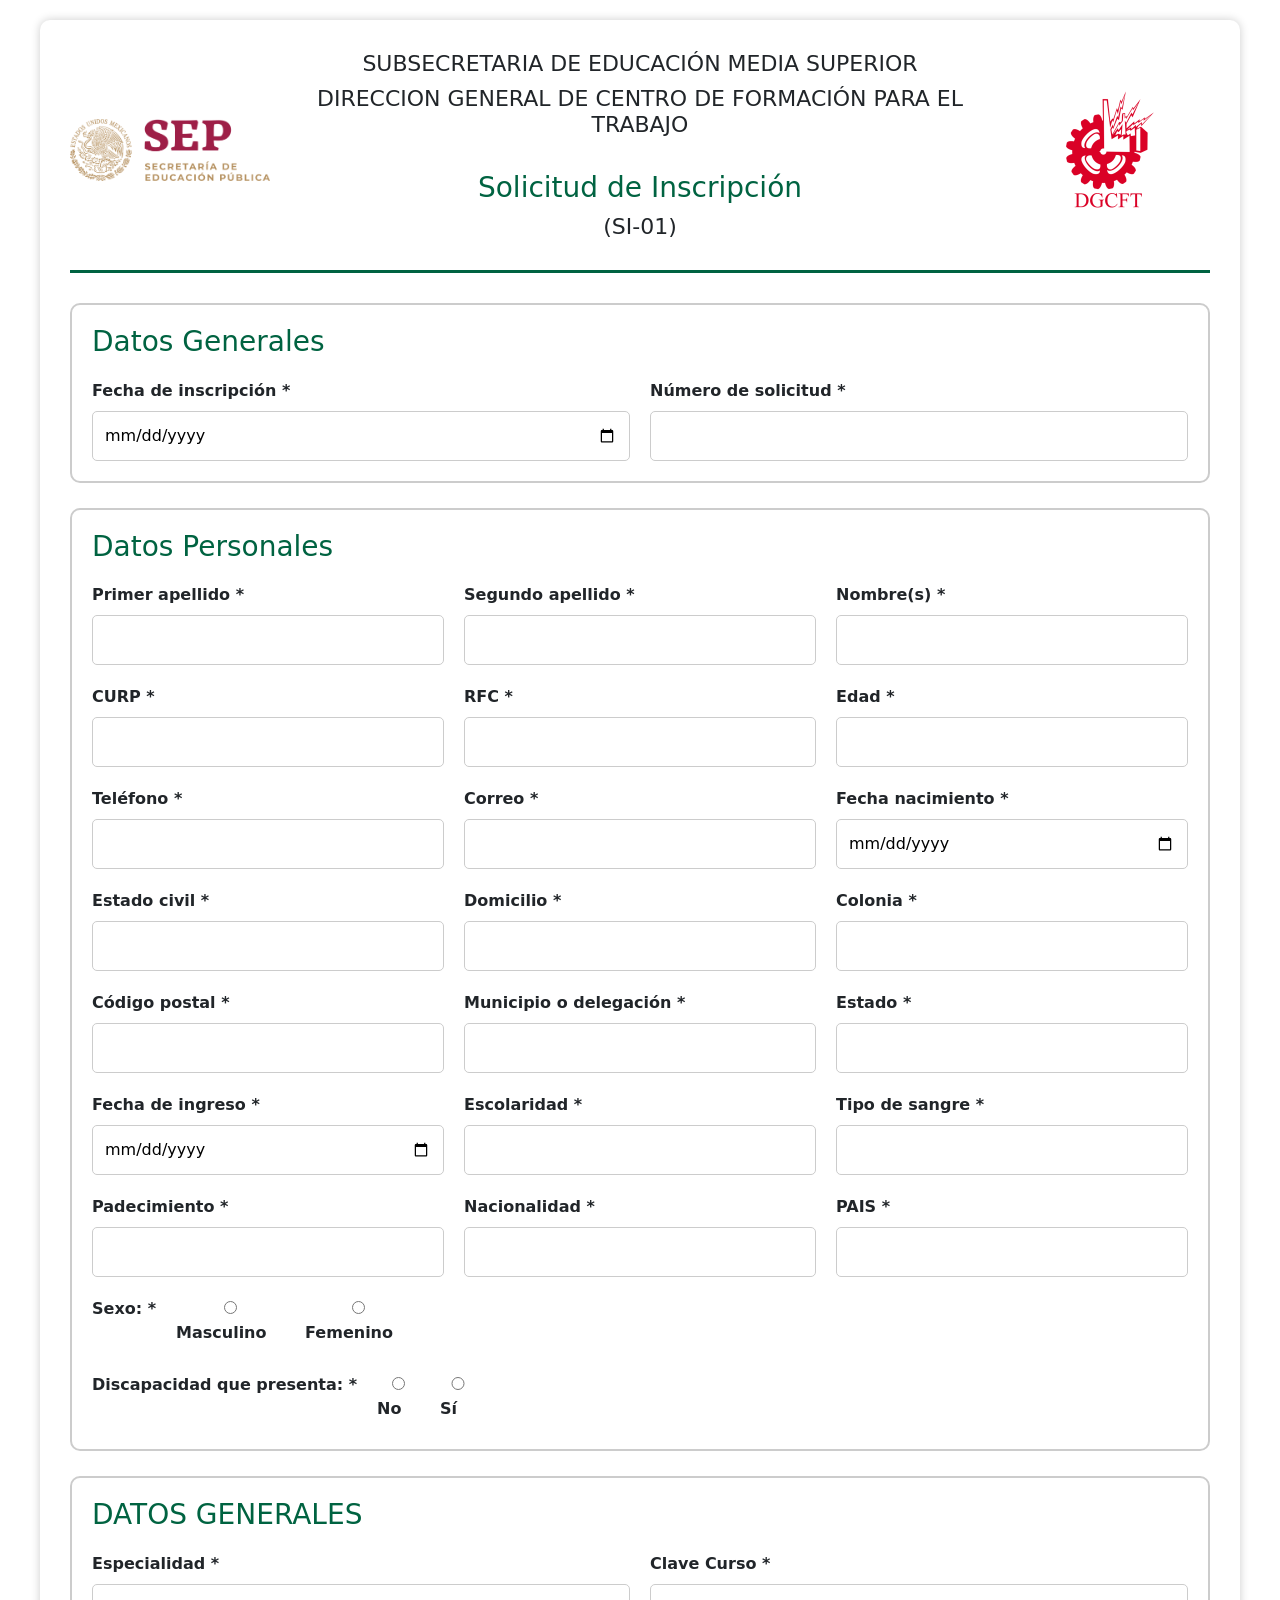
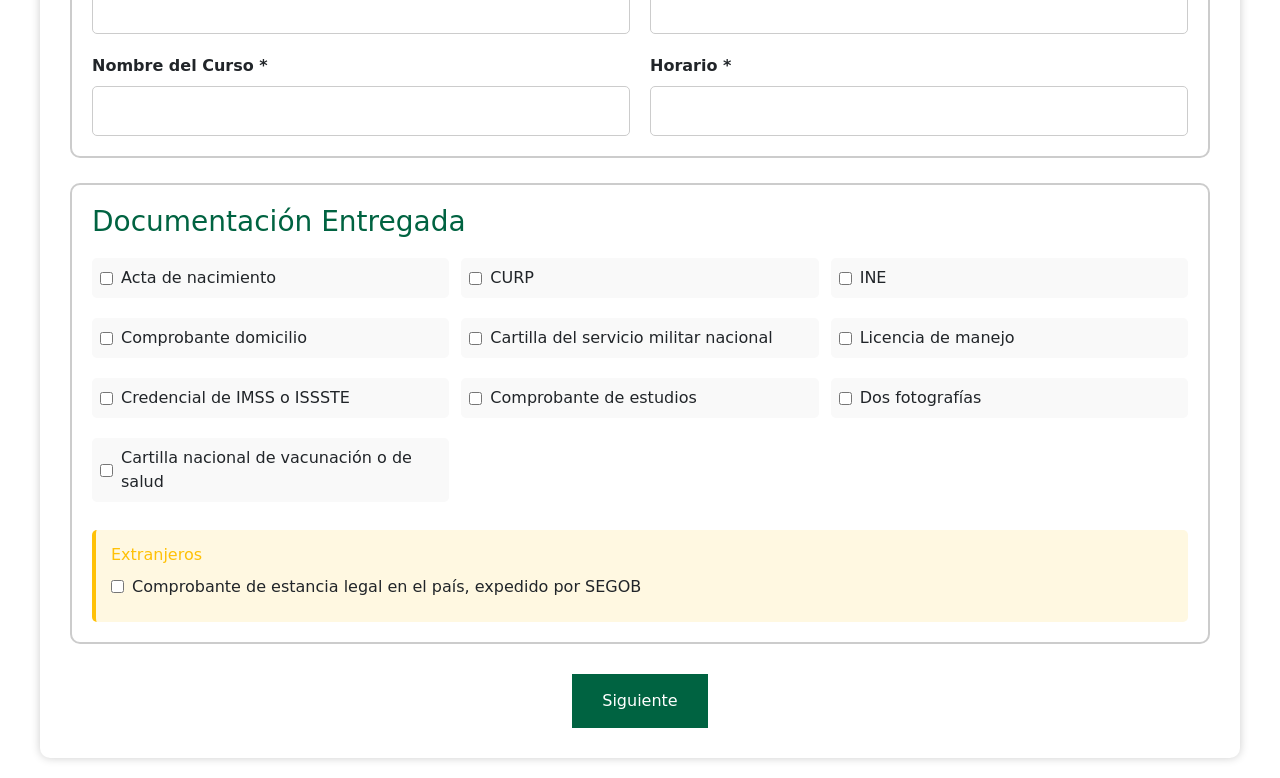
==== index.html @ 573a5026 "Add files via upload" ====
<!DOCTYPE html>
<html lang="es">
<head>
    <meta charset="UTF-8">
    <meta name="viewport" content="width=device-width, initial-scale=1.0">
    <title>Formulario Reinscripción - CECATI</title>

    <link rel="stylesheet" href="css/estilos.css">
    <link href="https://cdn.jsdelivr.net/npm/bootstrap@5.3.0/dist/css/bootstrap.min.css" rel="stylesheet">
</head>
<body>

<div class="contenedor">

    <header class="header">
        <img src="img/logo-sep.png" alt="Logo SEP" class="logo">

        <div class="titulos">
          <h2>SUBSECRETARIA DE EDUCACIÓN MEDIA SUPERIOR</h2>
          <h2>DIRECCION GENERAL DE CENTRO DE FORMACIÓN PARA EL TRABAJO</h2>
          <br>
            <h1>Solicitud de Inscripción</h1>
            <h2>(SI-01)</h2>
        </div>

        <img src="img/logo-cecati.png" alt="Logo CECATI" class="logo">
    </header>


    <form id="formulario1">

        <section class="seccion-formulario">
            <h3>Datos Generales</h3>

            <div class="grid-2">
                <div>
                    <label>Fecha de inscripción *</label>
                    <input type="date" id="fechaInscripcion">
                </div>

                <div>
                    <label>Número de solicitud *</label>
                    <input type="text" id="numeroSolicitud">
                </div>
            </div>
        </section>


        <section class="seccion-formulario">
            <h3>Datos Personales</h3>

            <div class="grid-3">

                <div>
                    <label>Primer apellido *</label>
                    <input type="text" id="apellido1">
                </div>

                <div>
                    <label>Segundo apellido *</label>
                    <input type="text" id="apellido2">
                </div>

                <div>
                    <label>Nombre(s) *</label>
                    <input type="text" id="nombre">
                </div>

                <div>
                    <label>CURP *</label>
                    <input type="text" id="curp">
                </div>

                <div>
                    <label>RFC *</label>
                    <input type="text" id="rfc">
                </div>

                <div>
                    <label>Edad *</label>
                    <input type="number" id="edad">
                </div>

                <div>
                    <label>Teléfono *</label>
                    <input type="number" id="telefono">
                </div>

                <div>
                    <label>Correo *</label>
                    <input type="email" id="correo">
                </div>

                <div>
                    <label>Fecha nacimiento *</label>
                    <input type="date" id="fechaNacimiento">
                </div>

                <div>
                    <label>Estado civil *</label>
                    <input type="text" id="estadoCivil">
                </div>

                <div>
                    <label>Domicilio *</label>
                    <input type="text" id="domicilioText">
                </div>

                <div>
                    <label>Colonia *</label>
                    <input type="text" id="colonia">
                </div>

                <div>
                    <label>Código postal *</label>
                    <input type="text" id="codigoPostal">
                </div>

                <div>
                    <label>Municipio o delegación *</label>
                    <input type="text" id="municipio">
                </div>

                <div>
                    <label>Estado *</label>
                    <input type="text" id="estadoText">
                </div>

                <div>
                    <label>Fecha de ingreso *</label>
                    <input type="date" id="fechaIngreso">
                </div>

                <div>
                    <label>Escolaridad *</label>
                    <input type="text" id="escolaridad">
                </div>

                <div>
                    <label>Tipo de sangre *</label>
                    <input type="text" id="tipoSangre">
                </div>

                <div>
                    <label>Padecimiento *</label>
                    <input type="text" id="padecimiento">
                </div>

                <div>
                    <label>Nacionalidad *</label>
                    <input type="text" id="nacionalidad">
                </div>

                <div>
                    <label>PAIS *</label>
                    <input type="text" id="pais">
                </div>

            </div>

            <div class="radio-group">
                <label>Sexo: *</label>

                <label>
                    <input type="radio" name="sexo" value="Masculino">
                    Masculino
                </label>

                <label>
                    <input type="radio" name="sexo" value="Femenino">
                    Femenino
                </label>
            </div>

            <div class="radio-group">
                <label>Discapacidad que presenta: *</label>

                <label>
                    <input type="radio" name="discapacidad" value="No">
                    No
                </label>

                <label>
                    <input type="radio" name="discapacidad" value="Si">
                    Sí
                </label>
            </div>

        </section>


        <section class="seccion-formulario">
            <h3>DATOS GENERALES</h3>

            <div class="grid-2">

                <div>
                    <label>Especialidad *</label>
                    <input type="text" id="especialidad">
                </div>

                <div>
                    <label>Clave Curso *</label>
                    <input type="text" id="claveCurso">
                </div>

                <div>
                    <label>Nombre del Curso *</label>
                    <input type="text" id="nombreCurso">
                </div>

                <div>
                    <label>Horario *</label>
                    <input type="text" id="horario">
                </div>

            </div>
        </section>


        <section class="seccion-formulario">
            <h3>Documentación Entregada</h3>

            <div class="documentacion-grid">
                <label><input type="checkbox" id="acta"> Acta de nacimiento</label>
                <label><input type="checkbox" id="curpDoc"> CURP</label>
                <label><input type="checkbox" id="ine"> INE</label>
                <label><input type="checkbox" id="domicilio"> Comprobante domicilio</label>
                <label><input type="checkbox" id="cartillaMilitar"> Cartilla del servicio militar nacional</label>
                <label><input type="checkbox" id="licenciaManejo"> Licencia de manejo</label>
                <label><input type="checkbox" id="credencialImssIssste"> Credencial de IMSS o ISSSTE</label>
                <label><input type="checkbox" id="comprobanteEstudios"> Comprobante de estudios</label>
                <label><input type="checkbox" id="fotografias"> Dos fotografías</label>
                <label><input type="checkbox" id="cartillaVacunacion"> Cartilla nacional de vacunación o de salud</label>
            </div>

            <div class="seccion-extranjeros">
                <h4>Extranjeros</h4>
                <label><input type="checkbox" id="comprobanteEstancia"> Comprobante de estancia legal en el país, expedido por SEGOB</label>
            </div>
        </section>


        <div class="contenedor-boton">
            <button type="button" id="btnSiguiente">Siguiente</button>
        </div>

    </form>

</div>

<!-- Modal de Bootstrap para errores de validación -->
<div class="modal fade" id="modalErrores" tabindex="-1" aria-labelledby="modalErroresLabel" aria-hidden="true">
    <div class="modal-dialog">
        <div class="modal-content">
            <div class="modal-header bg-danger text-white">
                <h5 class="modal-title" id="modalErroresLabel">Errores de Validación</h5>
                <button type="button" class="btn-close btn-close-white" data-bs-dismiss="modal" aria-label="Close"></button>
            </div>
            <div class="modal-body">
                <ul id="listaErrores" class="list-unstyled mb-0"></ul>
            </div>
            <div class="modal-footer">
                <button type="button" class="btn btn-secondary" data-bs-dismiss="modal">Cerrar</button>
            </div>
        </div>
    </div>
</div>

<script src="js/reglasNegocio.js"></script>
<script src="js/validaciones.js"></script>
<script src="js/storage.js"></script>
<script src="js/app.js"></script>
<script src="https://cdn.jsdelivr.net/npm/bootstrap@5.3.0/dist/js/bootstrap.bundle.min.js"></script>

</body>
</html>
---- css/estilos.css ----
﻿*{
    margin:0;
    padding:0;
    box-sizing:border-box;
}

body{
    font-family:Arial, Helvetica, sans-serif;
    background:#f2f2f2;
    padding:20px;
}

.contenedor{
    max-width:1200px;
    margin:auto;
    background:white;
    padding:30px;
    border-radius:10px;
    box-shadow:0px 0px 10px rgba(0,0,0,0.2);
}

.header{
    display:flex;
    justify-content:space-between;
    align-items:center;
    gap:20px;
    margin-bottom:30px;
    border-bottom:3px solid #006341;
    padding-bottom:20px;
}

.logo{
    width:200px;
    height:auto;
}

.titulos{
    text-align:center;
    flex:1;
}

.titulos h1{
    font-size:28px;
    color:#006341;
    margin-bottom:10px;
}

.titulos h2{
    font-size:22px;
}

.seccion-formulario{
    border:2px solid #cccccc;
    padding:20px;
    margin-bottom:25px;
    border-radius:10px;
}

.seccion-formulario h3{
    margin-bottom:20px;
    color:#006341;
}

.grid-2{
    display:grid;
    grid-template-columns:1fr 1fr;
    gap:20px;
}

.grid-3{
    display:grid;
    grid-template-columns:1fr 1fr 1fr;
    gap:20px;
}

label{
    display:block;
    margin-bottom:8px;
    font-weight:bold;
}

input{
    width:100%;
    padding:12px;
    border:1px solid #ccc;
    border-radius:5px;
}

.radio-group{
    margin-top:20px;
    display:flex;
    gap:20px;
    flex-wrap:wrap;
}

.checkbox-group{
    display:grid;
    grid-template-columns:1fr 1fr;
    gap:15px;
}

.checkbox-group label{
    display:flex;
    align-items:center;
    gap:10px;
}

.contenedor-boton{
    display:flex;
    justify-content:center;
    margin-top:30px;
}

button{
    background:#006341;
    color:white;
    border:none;
    padding:15px 30px;
    font-size:16px;
    border-radius:8px;
    cursor:pointer;
    transition:0.3s;
}

button:hover{
    background:#004d31;
}

.error{
    border:2px solid red;
}
.error{
    border:2px solid red;
}

.firmas{
    display:grid;
    grid-template-columns:1fr 1fr;
    gap:40px;
    margin-top:30px;
}

.firma{
    text-align:center;
}

.linea-firma{
    height:50px;
    border-bottom:2px solid #000;
    margin-top:10px;
}

.linea-corte{
    text-align:center;
    margin:40px 0;
    padding:20px 0;
    border-top:3px dashed #000;
    border-bottom:3px dashed #000;
}

.linea-corte p{
    margin:10px 0;
    font-weight:bold;
    color:#006341;
}

.comprobante{
    background:#f9f9f9;
    border:3px solid #006341;
}

.linea-texto{
    height:40px;
    border-bottom:1px solid #000;
    margin-top:5px;
}

.espacio-sello{
    height:80px;
    border:2px dashed #ccc;
    margin-top:10px;
    display:flex;
    align-items:center;
    justify-content:center;
    color:#999;
}


.documentacion-grid{
    display:grid;
    grid-template-columns:repeat(3, 1fr);
    gap:12px;
    margin-bottom:20px;
}

.documentacion-grid label{
    display:flex;
    align-items:center;
    gap:8px;
    font-weight:normal;
    padding:8px;
    background:#f9f9f9;
    border-radius:5px;
    transition:background 0.3s;
}

.documentacion-grid label:hover{
    background:#e8e8e8;
}

.documentacion-grid input[type="checkbox"]{
    width:auto;
    padding:0;
    cursor:pointer;
}

.seccion-extranjeros{
    margin-top:20px;
    padding:15px;
    background:#fff8e1;
    border-left:4px solid #ffc107;
    border-radius:5px;
}

.seccion-extranjeros h4{
    margin-bottom:10px;
    color:#ffc107;
    font-size:16px;
}

.seccion-extranjeros label{
    display:flex;
    align-items:center;
    gap:8px;
    font-weight:normal;
}

.seccion-extranjeros input[type="checkbox"]{
    width:auto;
    padding:0;
    cursor:pointer;
}@media(max-width:768px){

    .header{
        flex-direction:column;
    }

    .grid-2,
    .grid-3,
    .checkbox-group{
        grid-template-columns:1fr;
    }

    .logo{
        width:80px;
    }

    .titulos h1{
        font-size:22px;
    }

}
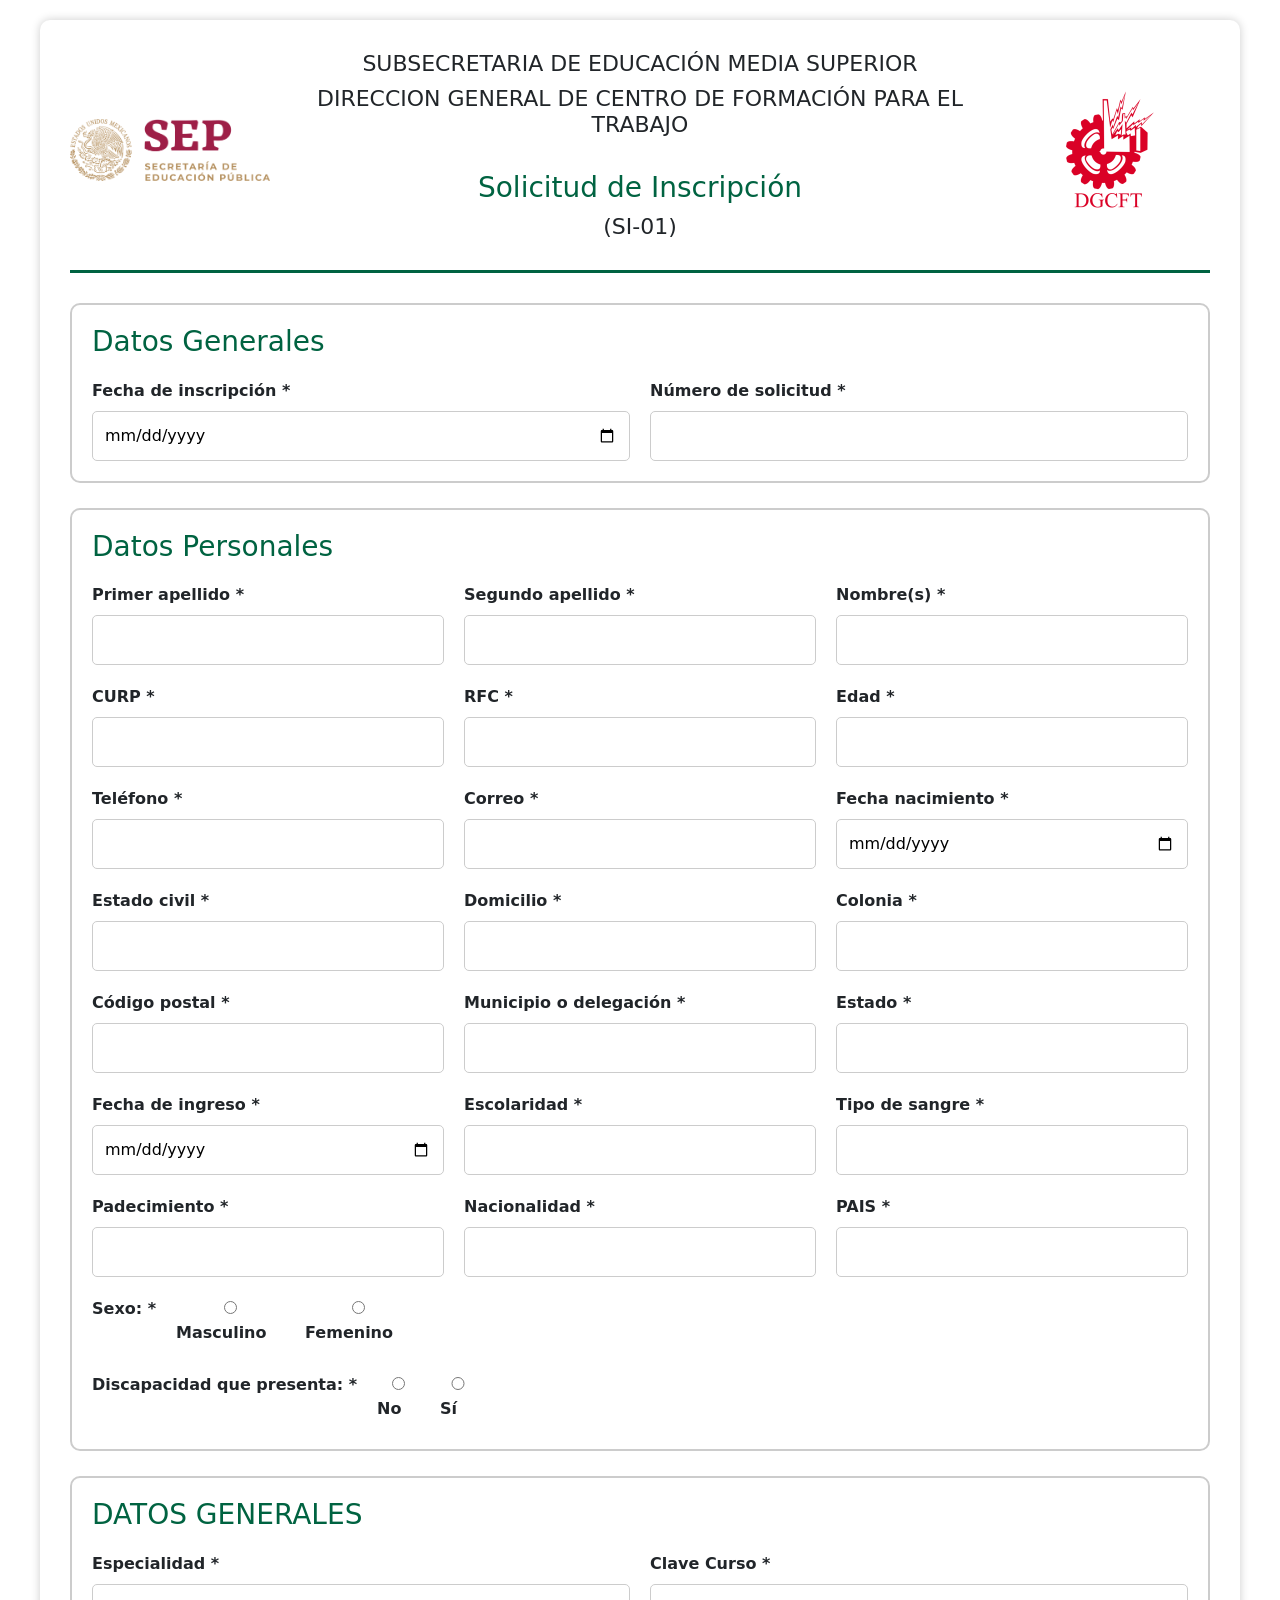
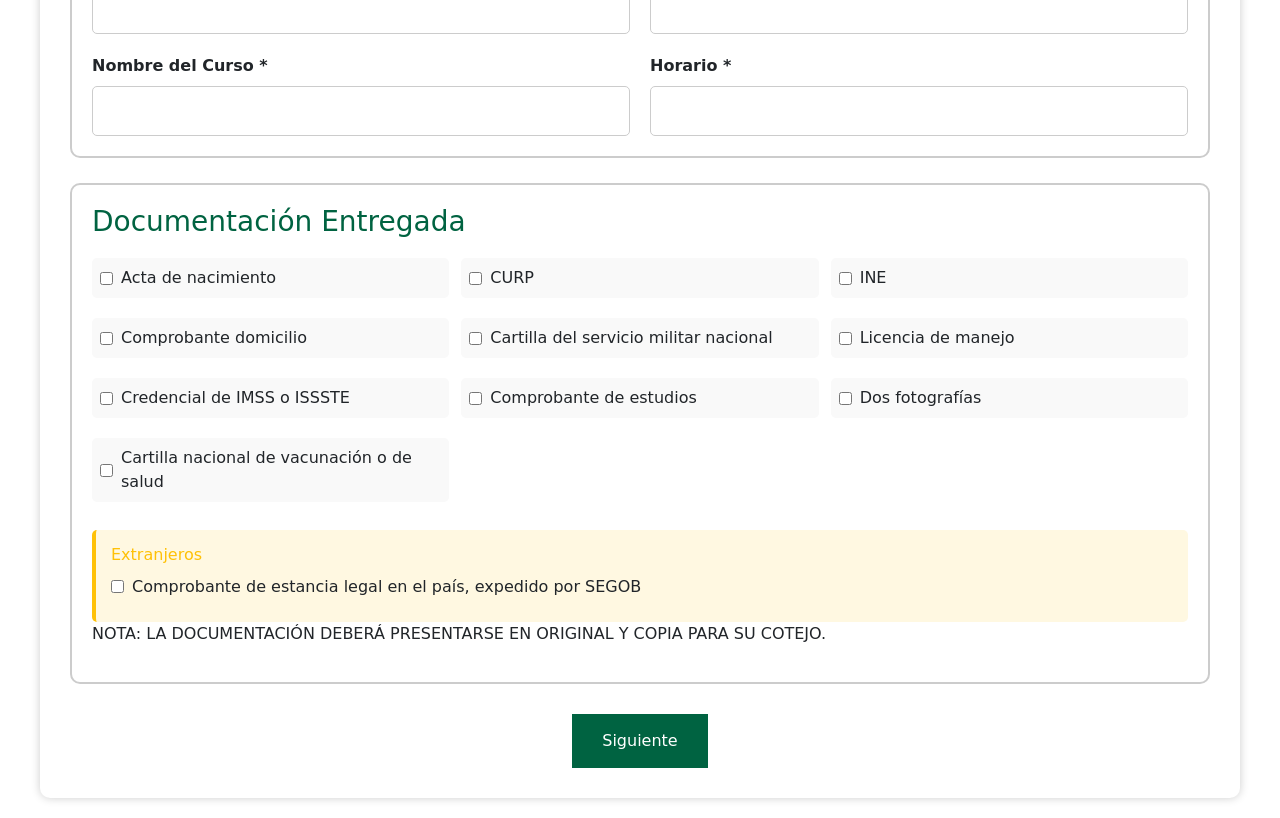
==== commit dc604202: "Update index.html" ====
--- a/index.html
+++ b/index.html
@@ -238,6 +238,7 @@
                 <h4>Extranjeros</h4>
                 <label><input type="checkbox" id="comprobanteEstancia"> Comprobante de estancia legal en el país, expedido por SEGOB</label>
             </div>
+            <p class="nota-documentacion">NOTA: LA DOCUMENTACIÓN DEBERÁ PRESENTARSE EN ORIGINAL Y COPIA PARA SU COTEJO.</p>
         </section>
 
 
--- a/css/estilos.css
+++ b/css/estilos.css
@@ -1,4 +1,4 @@
-﻿*{
+*{
     margin:0;
     padding:0;
     box-sizing:border-box;
@@ -128,126 +128,138 @@
 
 .error{
     border:2px solid red;
-}
-.error{
-    border:2px solid red;
-}
-
-.firmas{
-    display:grid;
-    grid-template-columns:1fr 1fr;
-    gap:40px;
-    margin-top:30px;
-}
-
-.firma{
-    text-align:center;
-}
-
-.linea-firma{
-    height:50px;
-    border-bottom:2px solid #000;
-    margin-top:10px;
-}
-
-.linea-corte{
-    text-align:center;
-    margin:40px 0;
-    padding:20px 0;
-    border-top:3px dashed #000;
-    border-bottom:3px dashed #000;
-}
-
-.linea-corte p{
-    margin:10px 0;
-    font-weight:bold;
-    color:#006341;
-}
-
-.comprobante{
-    background:#f9f9f9;
-    border:3px solid #006341;
-}
-
-.linea-texto{
-    height:40px;
-    border-bottom:1px solid #000;
-    margin-top:5px;
-}
-
-.espacio-sello{
-    height:80px;
-    border:2px dashed #ccc;
-    margin-top:10px;
-    display:flex;
-    align-items:center;
-    justify-content:center;
-    color:#999;
-}
-
-
-.documentacion-grid{
-    display:grid;
-    grid-template-columns:repeat(3, 1fr);
-    gap:12px;
-    margin-bottom:20px;
-}
-
-.documentacion-grid label{
-    display:flex;
-    align-items:center;
-    gap:8px;
-    font-weight:normal;
-    padding:8px;
-    background:#f9f9f9;
-    border-radius:5px;
-    transition:background 0.3s;
-}
-
-.documentacion-grid label:hover{
-    background:#e8e8e8;
-}
-
-.documentacion-grid input[type="checkbox"]{
-    width:auto;
-    padding:0;
-    cursor:pointer;
-}
-
-.seccion-extranjeros{
-    margin-top:20px;
-    padding:15px;
-    background:#fff8e1;
-    border-left:4px solid #ffc107;
-    border-radius:5px;
-}
-
-.seccion-extranjeros h4{
-    margin-bottom:10px;
-    color:#ffc107;
-    font-size:16px;
-}
-
-.seccion-extranjeros label{
-    display:flex;
-    align-items:center;
-    gap:8px;
-    font-weight:normal;
-}
-
-.seccion-extranjeros input[type="checkbox"]{
-    width:auto;
-    padding:0;
-    cursor:pointer;
+}
+.error{
+    border:2px solid red;
+}
+
+.firmas{
+    display:grid;
+    grid-template-columns:1fr 1fr;
+    gap:40px;
+    margin-top:30px;
+}
+
+.firma{
+    text-align:center;
+}
+
+.linea-firma{
+    height:50px;
+    border-bottom:2px solid #000;
+    margin-top:10px;
+}
+
+.linea-corte{
+    text-align:center;
+    margin:40px 0;
+    padding:20px 0;
+    border-top:3px dashed #000;
+    border-bottom:3px dashed #000;
+}
+
+.linea-corte p{
+    margin:10px 0;
+    font-weight:bold;
+    color:#006341;
+}
+
+.comprobante{
+    background:#f9f9f9;
+    border:3px solid #006341;
+}
+
+.linea-texto{
+    height:40px;
+    border-bottom:1px solid #000;
+    margin-top:5px;
+}
+
+.espacio-sello{
+    height:80px;
+    border:2px dashed #ccc;
+    margin-top:10px;
+    display:flex;
+    align-items:center;
+    justify-content:center;
+    color:#999;
+}
+
+
+.documentacion-grid{
+    display:grid;
+    grid-template-columns:repeat(3, 1fr);
+    gap:12px;
+    margin-bottom:20px;
+}
+
+.documentacion-grid label{
+    display:flex;
+    align-items:center;
+    gap:8px;
+    font-weight:normal;
+    padding:8px;
+    background:#f9f9f9;
+    border-radius:5px;
+    transition:background 0.3s;
+}
+
+.documentacion-grid label:hover{
+    background:#e8e8e8;
+}
+
+.documentacion-grid input[type="checkbox"]{
+    width:auto;
+    padding:0;
+    cursor:pointer;
+}
+
+.seccion-extranjeros{
+    margin-top:20px;
+    padding:15px;
+    background:#fff8e1;
+    border-left:4px solid #ffc107;
+    border-radius:5px;
+}
+
+.seccion-extranjeros h4{
+    margin-bottom:10px;
+    color:#ffc107;
+    font-size:16px;
+}
+
+.seccion-extranjeros label{
+    display:flex;
+    align-items:center;
+    gap:8px;
+    font-weight:normal;
+}
+
+.seccion-extranjeros input[type="checkbox"]{
+    width:auto;
+    padding:0;
+    cursor:pointer;
 }@media(max-width:768px){
 
     .header{
         flex-direction:column;
+        align-items:center;
+        text-align:center;
     }
 
     .grid-2,
     .grid-3,
+    .checkbox-group,
+    .documentacion-grid{
+        grid-template-columns:1fr;
+        width:100%;
+    }
+
     .checkbox-group{
+        display:grid;
+    }
+
+    .documentacion-grid{
         grid-template-columns:1fr;
     }
 
@@ -259,5 +271,20 @@
         font-size:22px;
     }
 
-}
-
+    .titulos h2{
+        font-size:18px;
+    }
+
+    .contenedor{
+        padding:20px;
+    }
+
+    button{
+        width:100%;
+    }
+
+}
+
+
+
+
